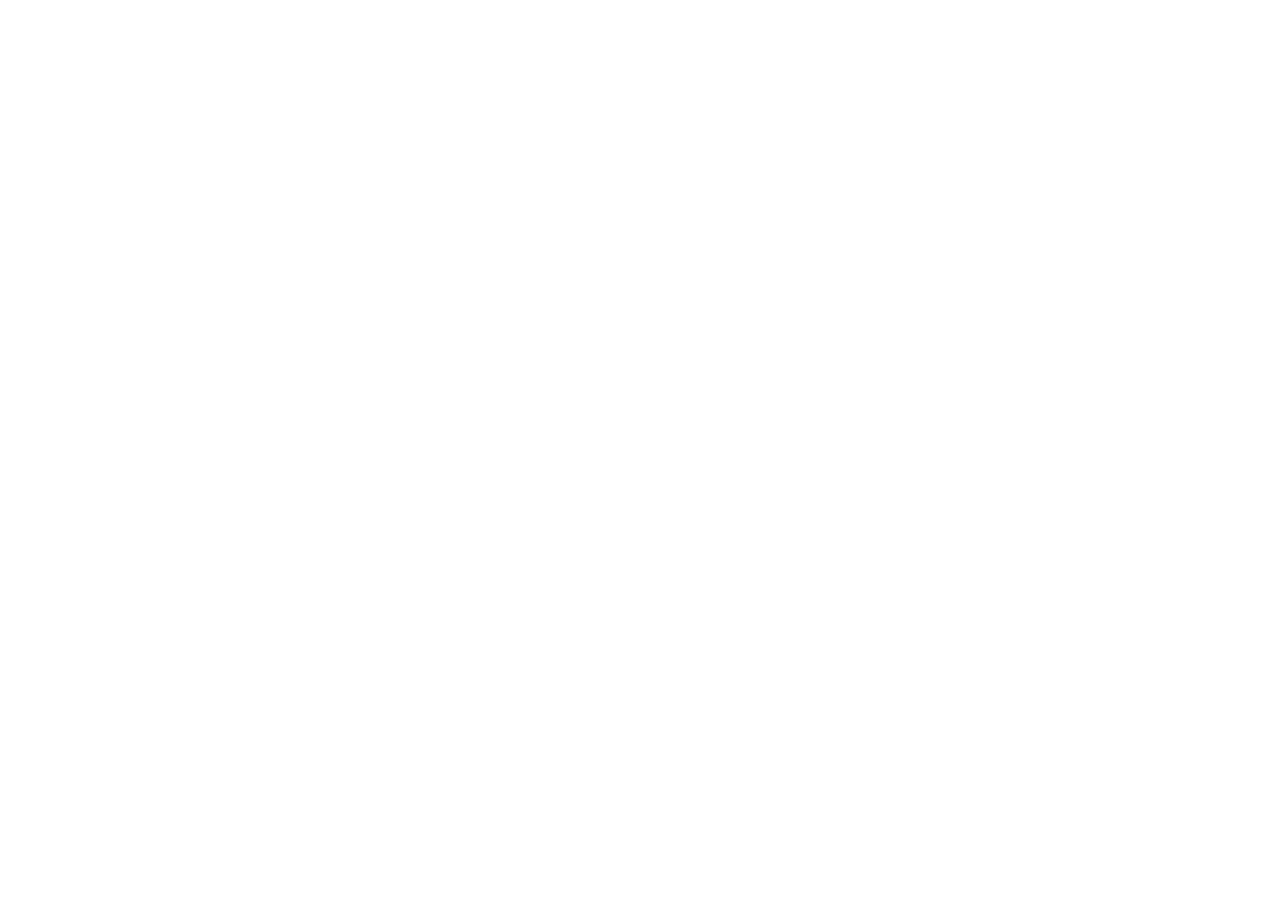
==== index1.html @ d9b3d9f6 "a new html" ====
<!DOCTYPE html>
<html lang="en">
<head>
    <meta charset="UTF-8">
    <meta name="viewport" content="width=device-width, initial-scale=1.0">
    <title>Spice</title>
</head>
<body>
    <style>
       .body{
           max-width: 1200px;
           margin: 0 auto;
           padding: 40px 0;
       }



       .parent { 
        display: grid; 
        grid-template-columns: repeat(10, 1fr); 
        grid-template-rows: repeat(4, 1fr); 
        grid-column-gap: 8px;
        grid-row-gap: 8px; 
        }
        .parent > div {
            bprder: 1px solid black;
            min-height: 50px;
        }
        
        .div1 { 
            grid-area: 3 / 9 / 5 / 11; 
            } 
        .div2 {
             grid-area: 1 / 9 / 3 / 11; 
             } 
        .div3 { 
            grid-area: 1 / 1 / 3 / 9;
             } 
        .div4 {
             grid-area: 3 / 1 / 4 / 9;
              } 
        .div5 { 
            grid-area: 4 / 1 / 5 / 9; 
            } 
</style>
</body>
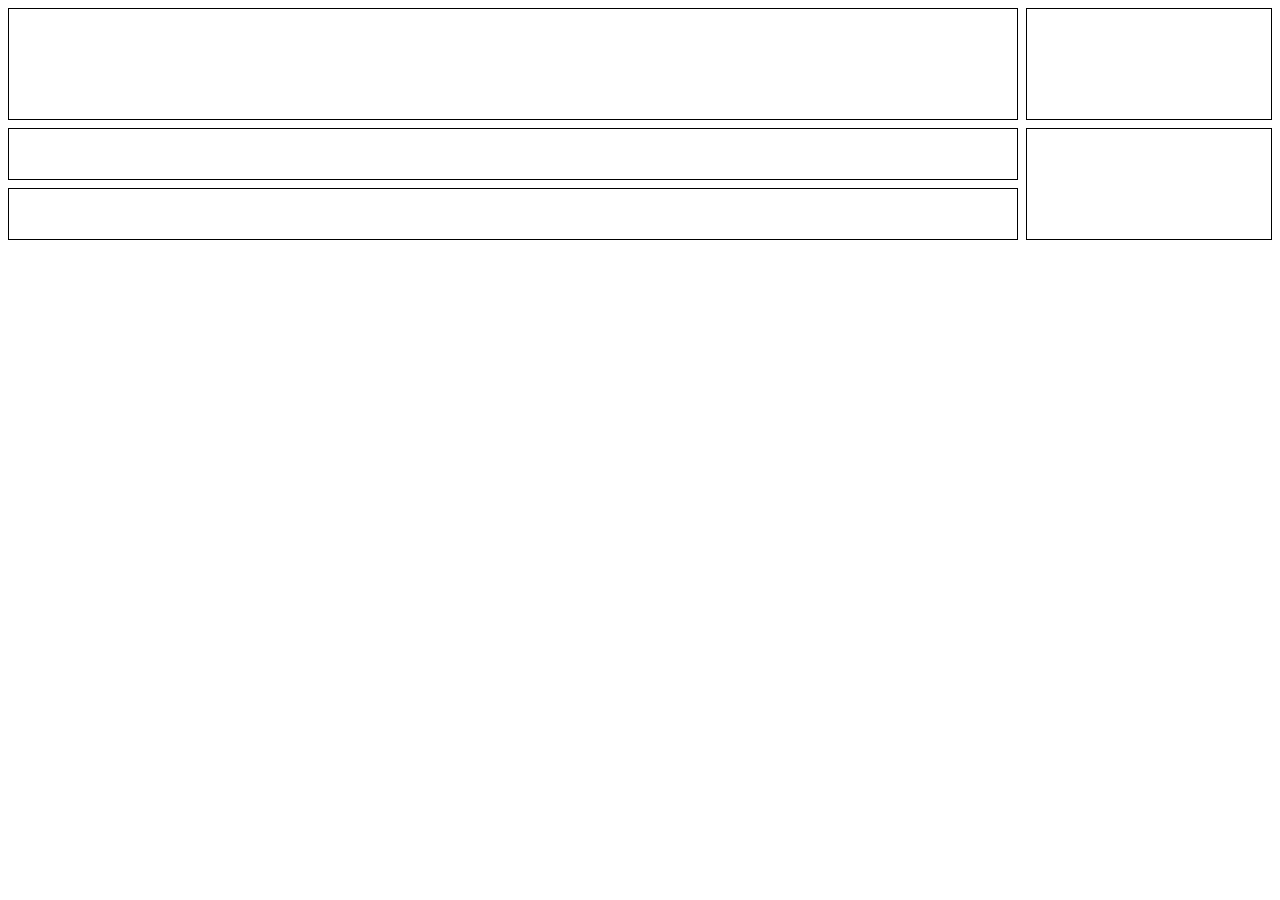
==== commit ab0922b4: "add photo" ====
--- a/index1.html
+++ b/index1.html
@@ -4,8 +4,7 @@
     <meta charset="UTF-8">
     <meta name="viewport" content="width=device-width, initial-scale=1.0">
     <title>Spice</title>
-</head>
-<body>
+
     <style>
        .body{
            max-width: 1200px;
@@ -23,7 +22,7 @@
         grid-row-gap: 8px; 
         }
         .parent > div {
-            bprder: 1px solid black;
+            border: 1px solid black;
             min-height: 50px;
         }
         
@@ -42,5 +41,16 @@
         .div5 { 
             grid-area: 4 / 1 / 5 / 9; 
             } 
-</style>
+        
+    </style>
+</head>
+<body>
+    <div class="parent"> 
+        <div class="div1"> </div> 
+        <div class="div2"> </div> 
+        <div class="div3"> <img src="assets/0c91864604c7dc297059f4cffc0e9a72.jpg" alt=""></div> 
+        <div class="div4"> </div> 
+        <div class="div5"> </div> 
+        </div>
+
 </body>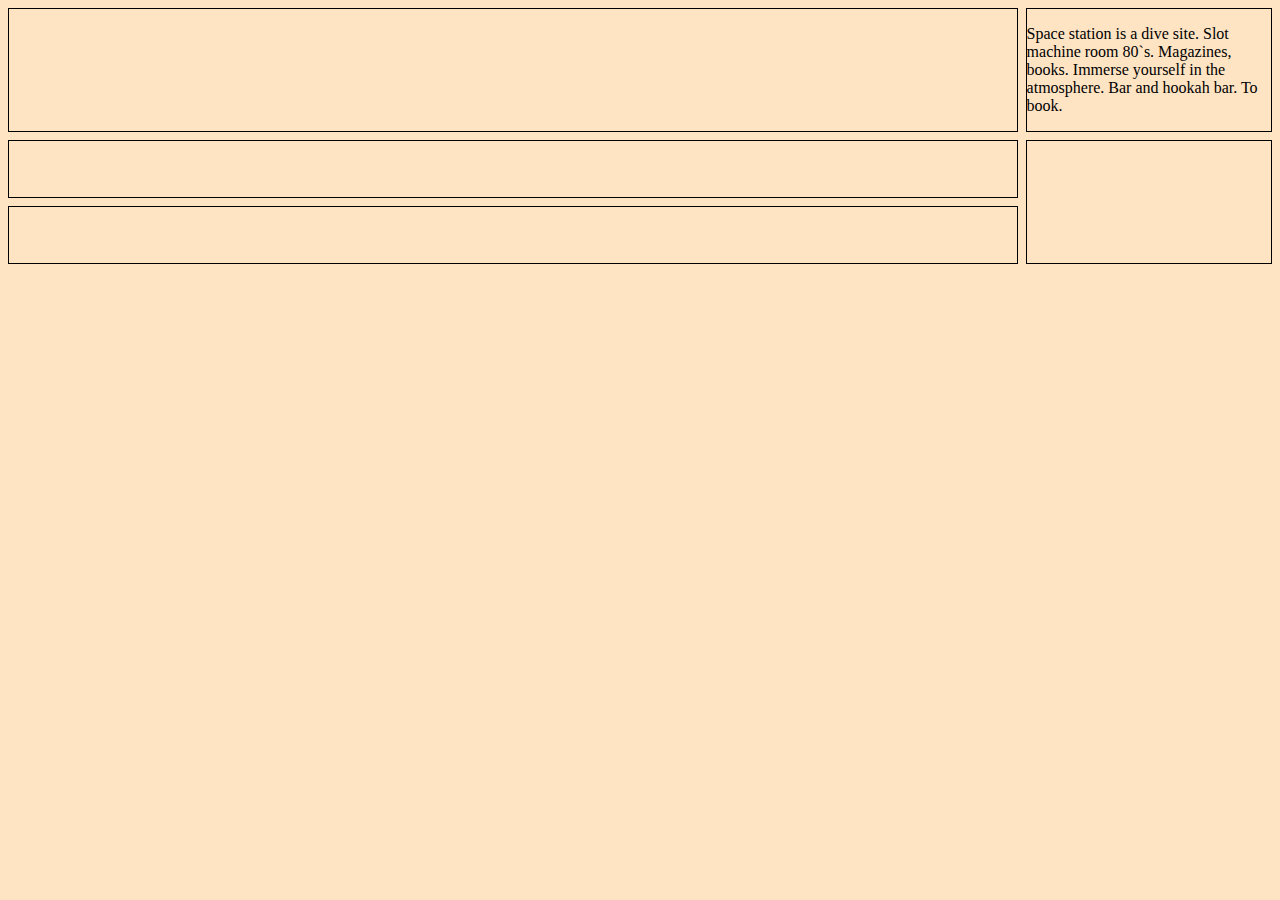
==== commit a4432de2: "add color" ====
--- a/index1.html
+++ b/index1.html
@@ -6,10 +6,13 @@
     <title>Spice</title>
 
     <style>
+        html{
+            background-color: bisque;
+        }
        .body{
            max-width: 1200px;
            margin: 0 auto;
-           padding: 40px 0;
+           padding: 20px 0;
        }
 
 
@@ -47,8 +50,19 @@
 <body>
     <div class="parent"> 
         <div class="div1"> </div> 
-        <div class="div2"> </div> 
-        <div class="div3"> <img src="assets/0c91864604c7dc297059f4cffc0e9a72.jpg" alt=""></div> 
+        <div class="div2"> 
+            <p>
+                Space station is a dive site. 
+                Slot machine room 80`s. 
+                Magazines, books. 
+                Immerse yourself in the atmosphere. 
+                Bar and hookah bar.  
+                To book.
+            </p>
+        </div> 
+        <div class="div3"> 
+            <img width="100%"  src="assets/0c91864604c7dc297059f4cffc0e9a72.jpg" alt="">
+        </div> 
         <div class="div4"> </div> 
         <div class="div5"> </div> 
         </div>
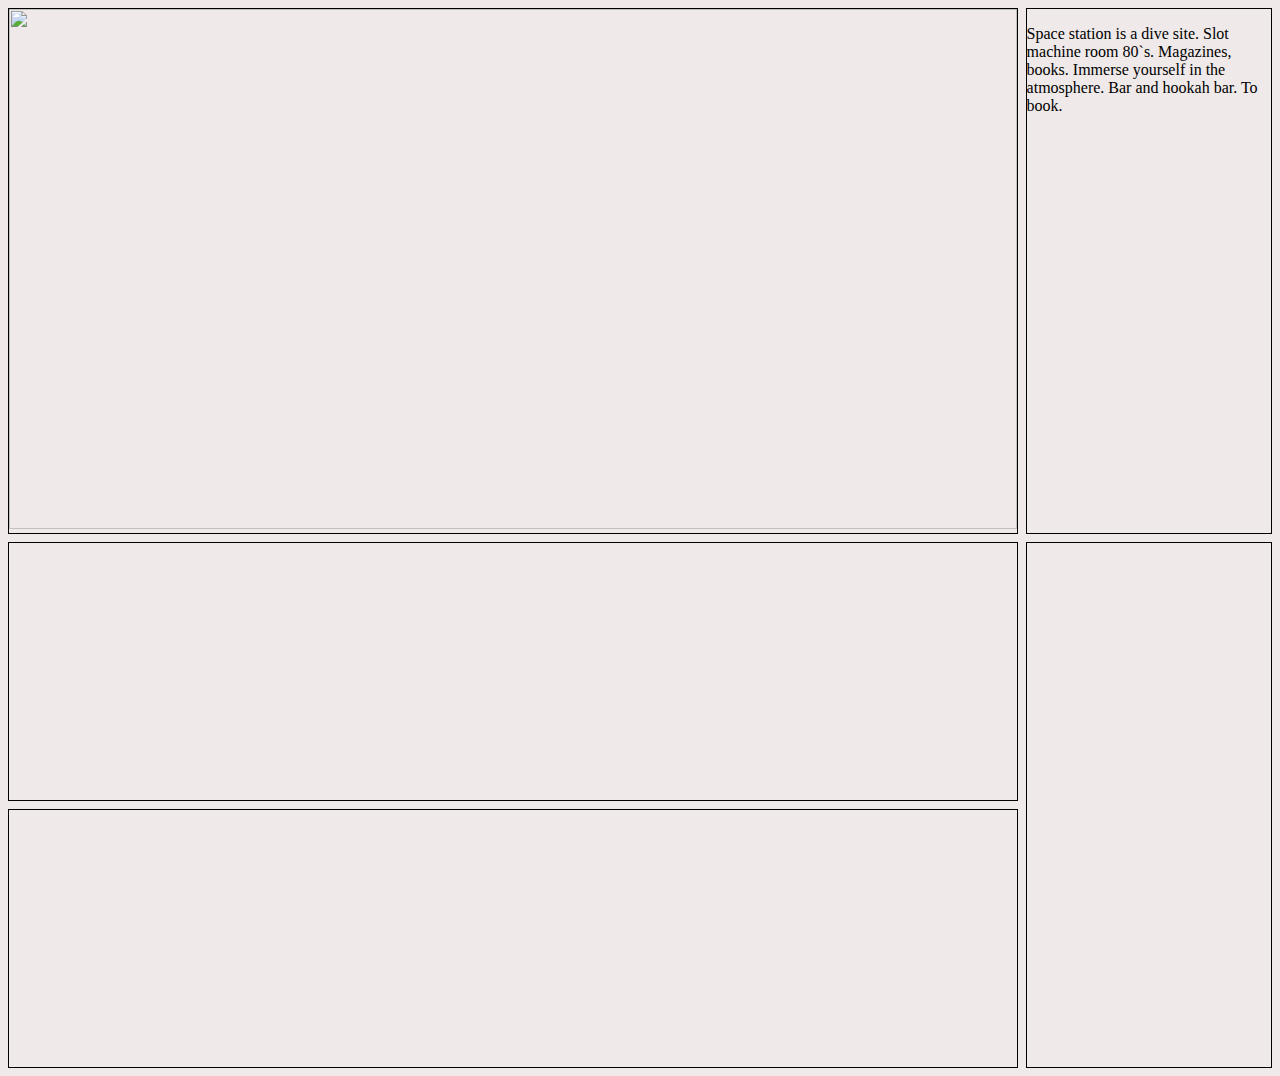
==== commit c06aeb1e: "change color" ====
--- a/index1.html
+++ b/index1.html
@@ -7,7 +7,7 @@
 
     <style>
         html{
-            background-color: bisque;
+            background-color: rgba(188, 162, 162, 0.23);
         }
        .body{
            max-width: 1200px;
@@ -61,7 +61,7 @@
             </p>
         </div> 
         <div class="div3"> 
-            <img width="100%"  src="assets/0c91864604c7dc297059f4cffc0e9a72.jpg" alt="">
+            <img width="100%" height="520px"  src="assets/0c91864604c7dc297059f4cffc0e9a72.jpg" alt="">
         </div> 
         <div class="div4"> </div> 
         <div class="div5"> </div> 
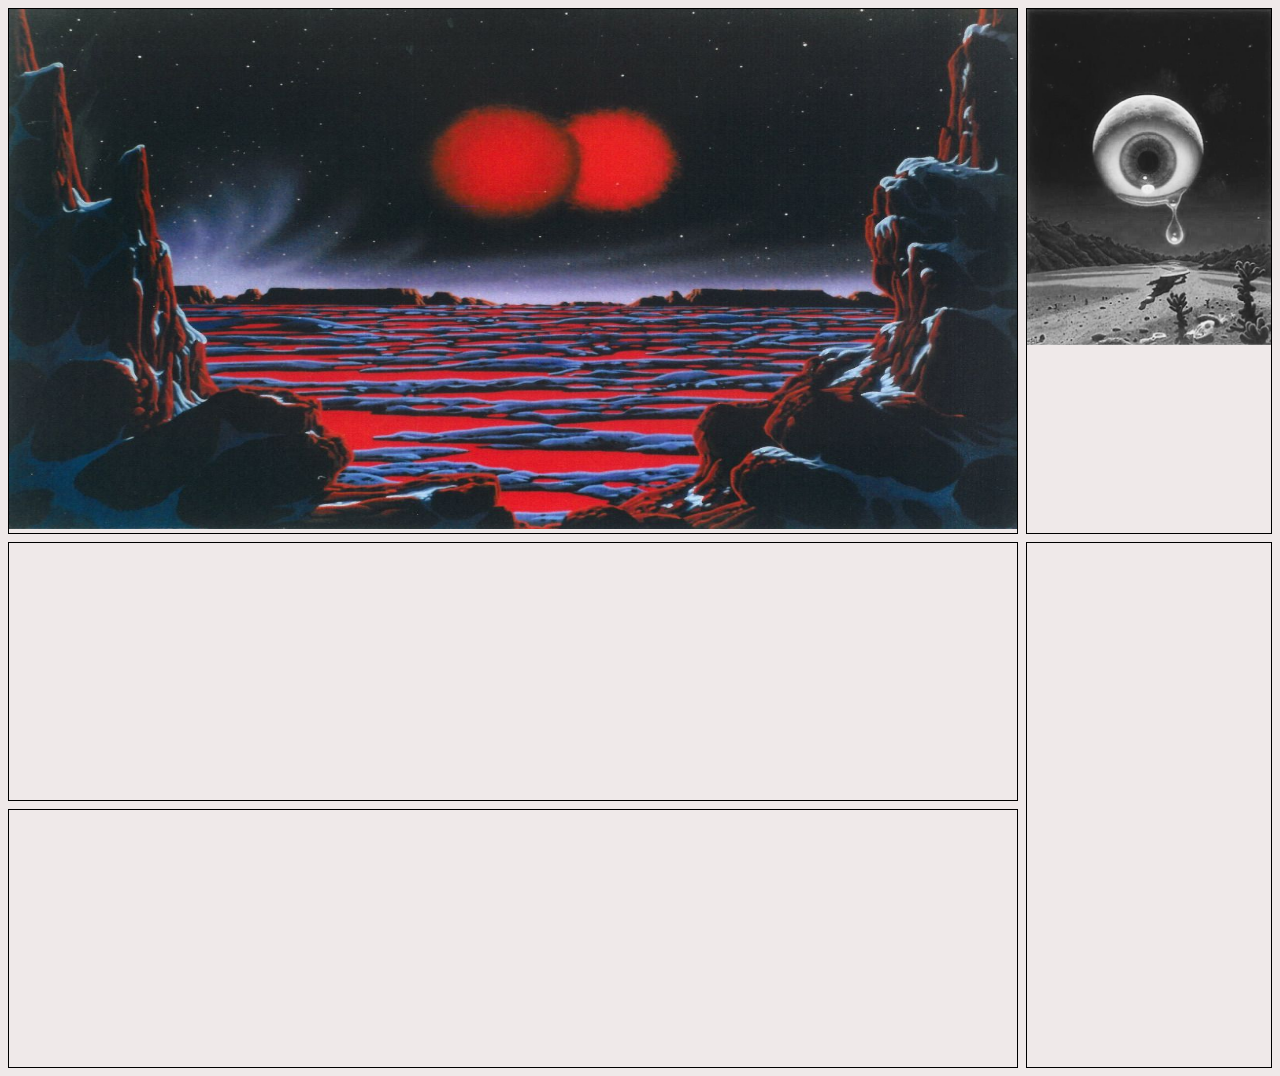
==== commit 57bb3eac: "add second pic" ====
--- a/index1.html
+++ b/index1.html
@@ -51,14 +51,7 @@
     <div class="parent"> 
         <div class="div1"> </div> 
         <div class="div2"> 
-            <p>
-                Space station is a dive site. 
-                Slot machine room 80`s. 
-                Magazines, books. 
-                Immerse yourself in the atmosphere. 
-                Bar and hookah bar.  
-                To book.
-            </p>
+            <img width="100%" src="assets/photo_2020-09-08 16.07.11.jpeg" alt="">
         </div> 
         <div class="div3"> 
             <img width="100%" height="520px"  src="assets/0c91864604c7dc297059f4cffc0e9a72.jpg" alt="">
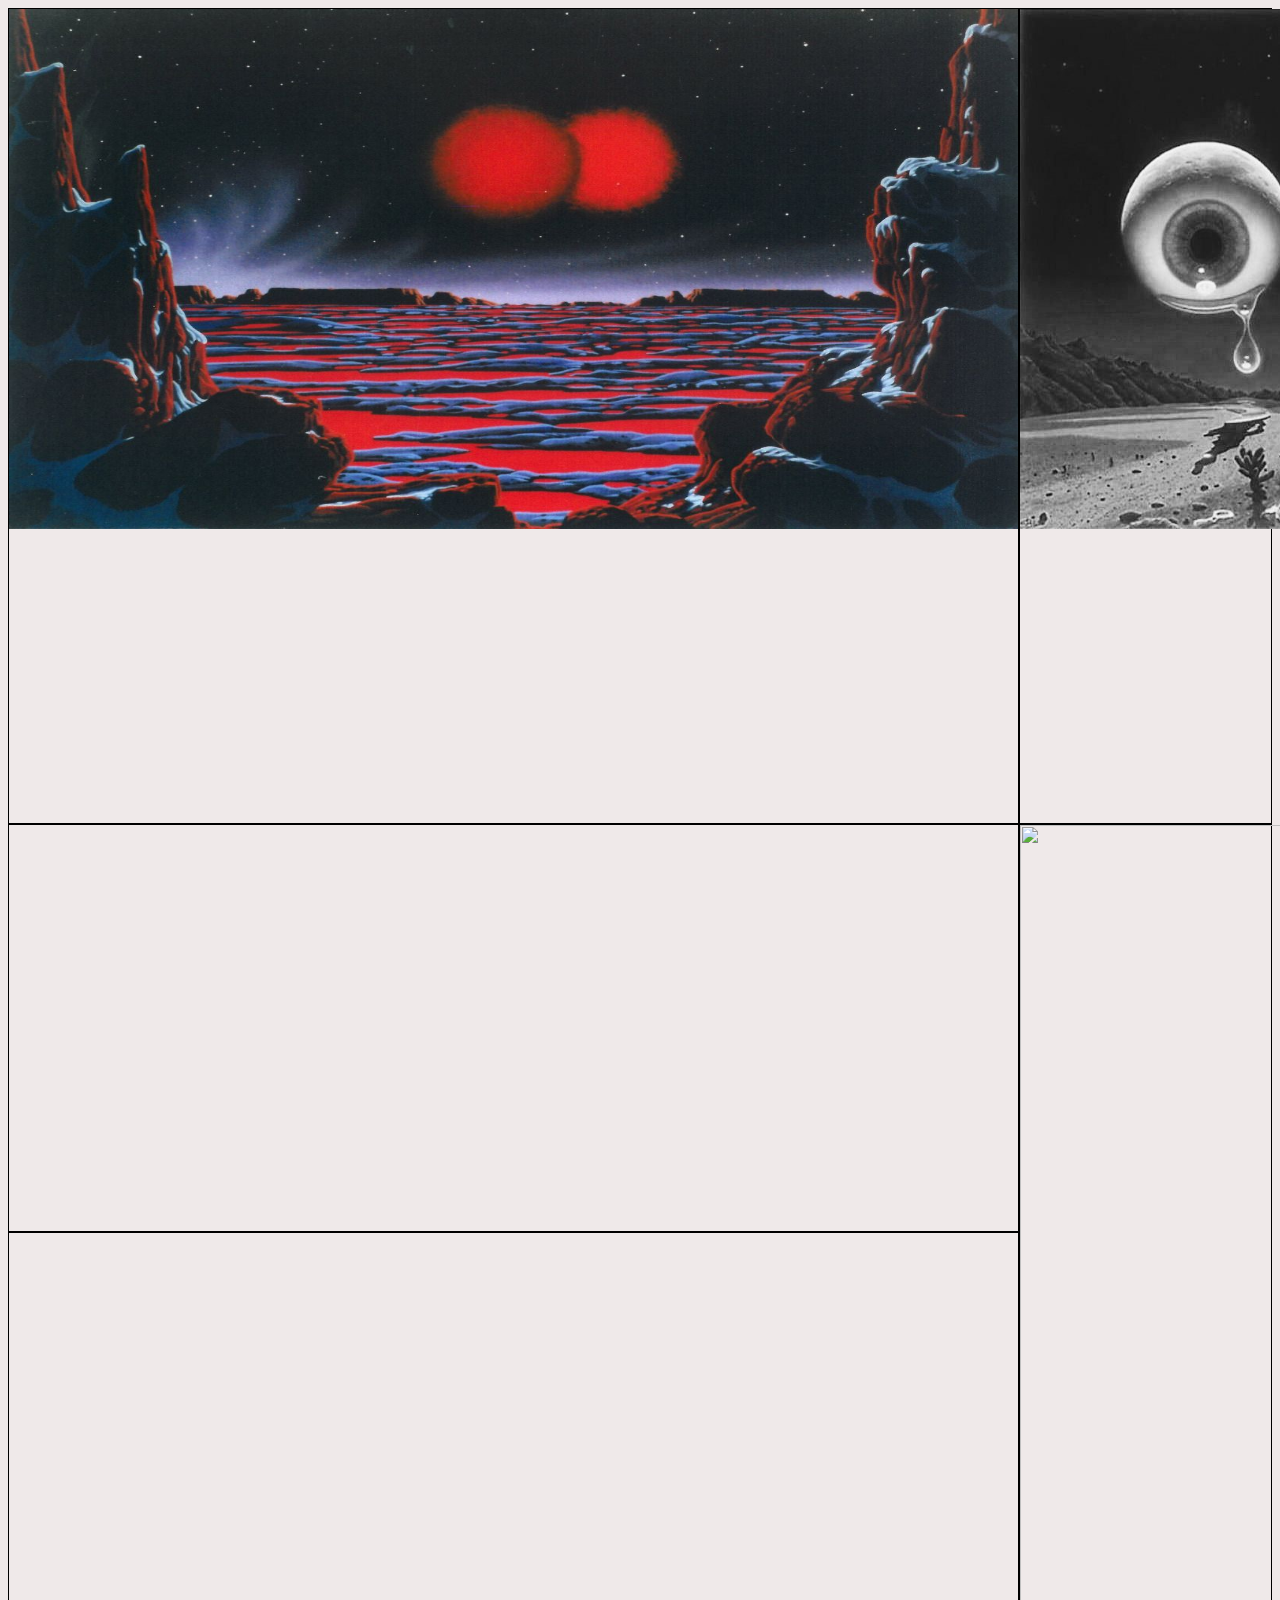
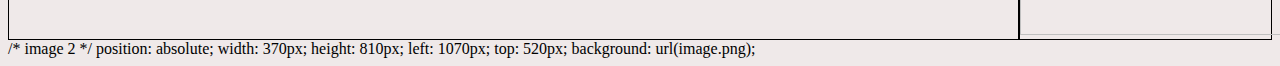
==== commit cc29e52e: "add pic" ====
--- a/index1.html
+++ b/index1.html
@@ -12,7 +12,7 @@
        .body{
            max-width: 1200px;
            margin: 0 auto;
-           padding: 20px 0;
+           padding: 40px 0;
        }
 
 
@@ -21,8 +21,8 @@
         display: grid; 
         grid-template-columns: repeat(10, 1fr); 
         grid-template-rows: repeat(4, 1fr); 
-        grid-column-gap: 8px;
-        grid-row-gap: 8px; 
+        grid-column-gap: 0px;
+        grid-row-gap: 0px; 
         }
         .parent > div {
             border: 1px solid black;
@@ -49,9 +49,9 @@
 </head>
 <body>
     <div class="parent"> 
-        <div class="div1"> </div> 
+        <div class="div1"> <img width="370px" height="810px" src="assets/10639697fc2c3d6a072dbd5c488c6b23.jpg" alt=""></div> 
         <div class="div2"> 
-            <img width="100%" src="assets/photo_2020-09-08 16.07.11.jpeg" alt="">
+            <img width="375px" height="520px" src="assets/photo_2020-09-08 16.07.11.jpeg" alt="">
         </div> 
         <div class="div3"> 
             <img width="100%" height="520px"  src="assets/0c91864604c7dc297059f4cffc0e9a72.jpg" alt="">
@@ -60,4 +60,15 @@
         <div class="div5"> </div> 
         </div>
 
-</body>+</body>
+
+/* image 2 */
+
+position: absolute;
+width: 370px;
+height: 810px;
+left: 1070px;
+top: 520px;
+
+background: url(image.png);
+
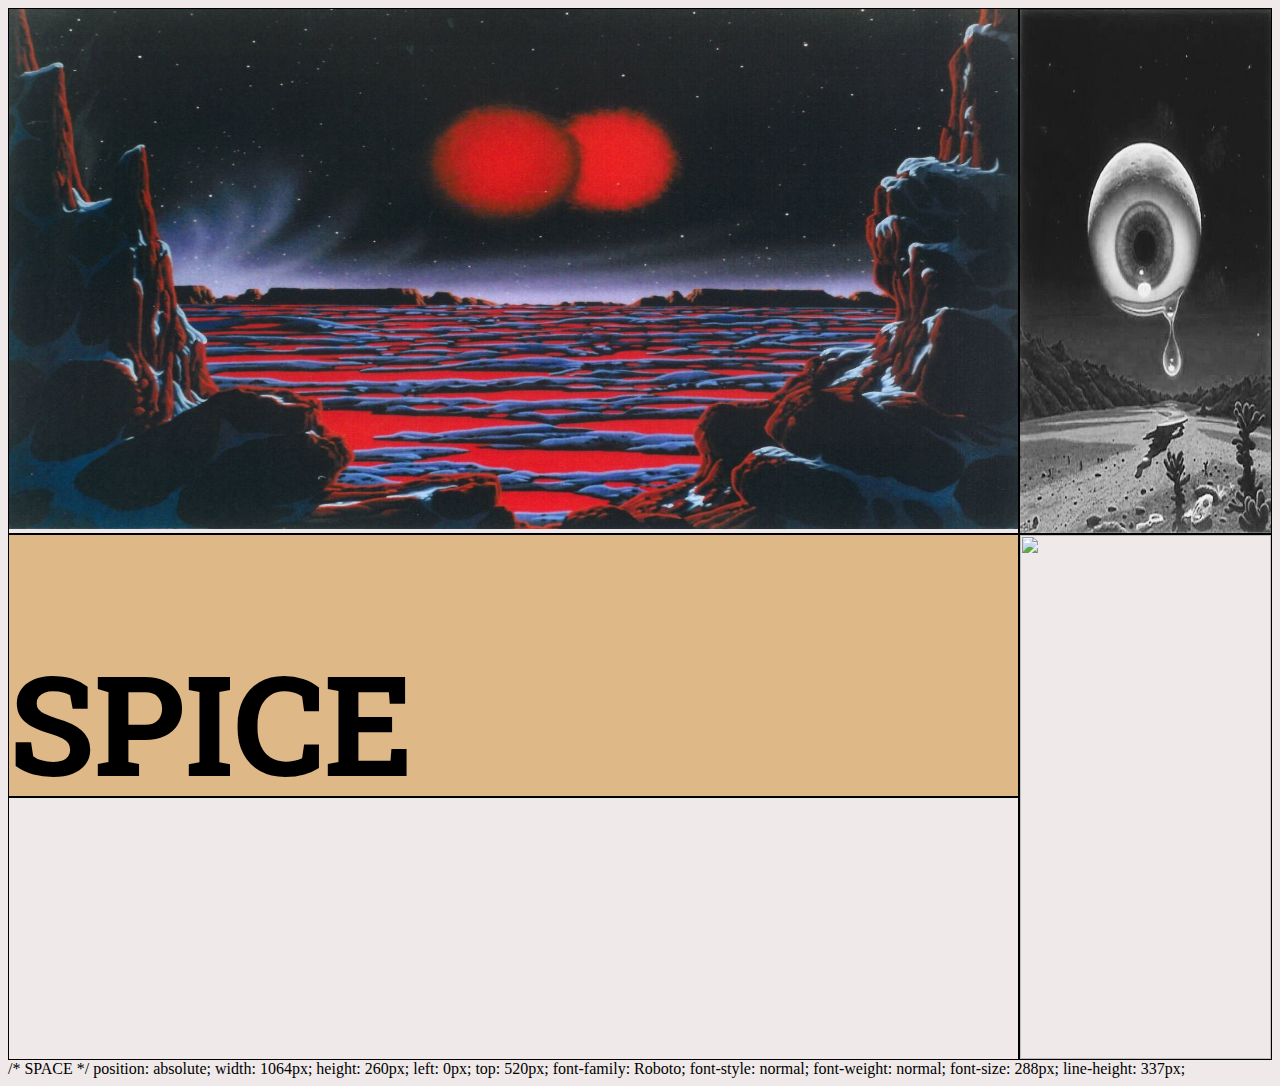
==== commit 069b6fad: "add color" ====
--- a/index1.html
+++ b/index1.html
@@ -14,7 +14,12 @@
            margin: 0 auto;
            padding: 40px 0;
        }
-
+        h1{font-family:'Roboto Slab', serif;
+           font-size: 140px;
+          
+           position: absolute;
+           
+        }
 
 
        .parent { 
@@ -39,6 +44,7 @@
             grid-area: 1 / 1 / 3 / 9;
              } 
         .div4 {
+            background-color: burlywood;
              grid-area: 3 / 1 / 4 / 9;
               } 
         .div5 { 
@@ -48,27 +54,44 @@
     </style>
 </head>
 <body>
+    <link href="https://fonts.googleapis.com/css2?family=Roboto+Slab:wght@300&display=swap" rel="stylesheet">
+    <link href="https://fonts.googleapis.com/css2?family=Space+Mono&display=swap" rel="stylesheet"> 
     <div class="parent"> 
-        <div class="div1"> <img width="370px" height="810px" src="assets/10639697fc2c3d6a072dbd5c488c6b23.jpg" alt=""></div> 
+        <div class="div1"> <img width="100%" height="100%
+            " src="assets/10639697fc2c3d6a072dbd5c488c6b23.jpg" alt="">
+        </div> 
         <div class="div2"> 
-            <img width="375px" height="520px" src="assets/photo_2020-09-08 16.07.11.jpeg" alt="">
+            <img width="100%" height="100%" src="assets/photo_2020-09-08 16.07.11.jpeg" alt="">
         </div> 
         <div class="div3"> 
             <img width="100%" height="520px"  src="assets/0c91864604c7dc297059f4cffc0e9a72.jpg" alt="">
+            
         </div> 
-        <div class="div4"> </div> 
-        <div class="div5"> </div> 
-        </div>
+        <div class="div4"> 
+            <h1 >
+                SPICE
+            </h1>
+        </div> 
+        <div class="div5"> 
+
+        </div> 
+    </div>
 
 </body>
 
-/* image 2 */
+/* SPACE */
 
 position: absolute;
-width: 370px;
-height: 810px;
-left: 1070px;
+width: 1064px;
+height: 260px;
+left: 0px;
 top: 520px;
 
-background: url(image.png);
+font-family: Roboto;
+font-style: normal;
+font-weight: normal;
+font-size: 288px;
+line-height: 337px;
 
+
+
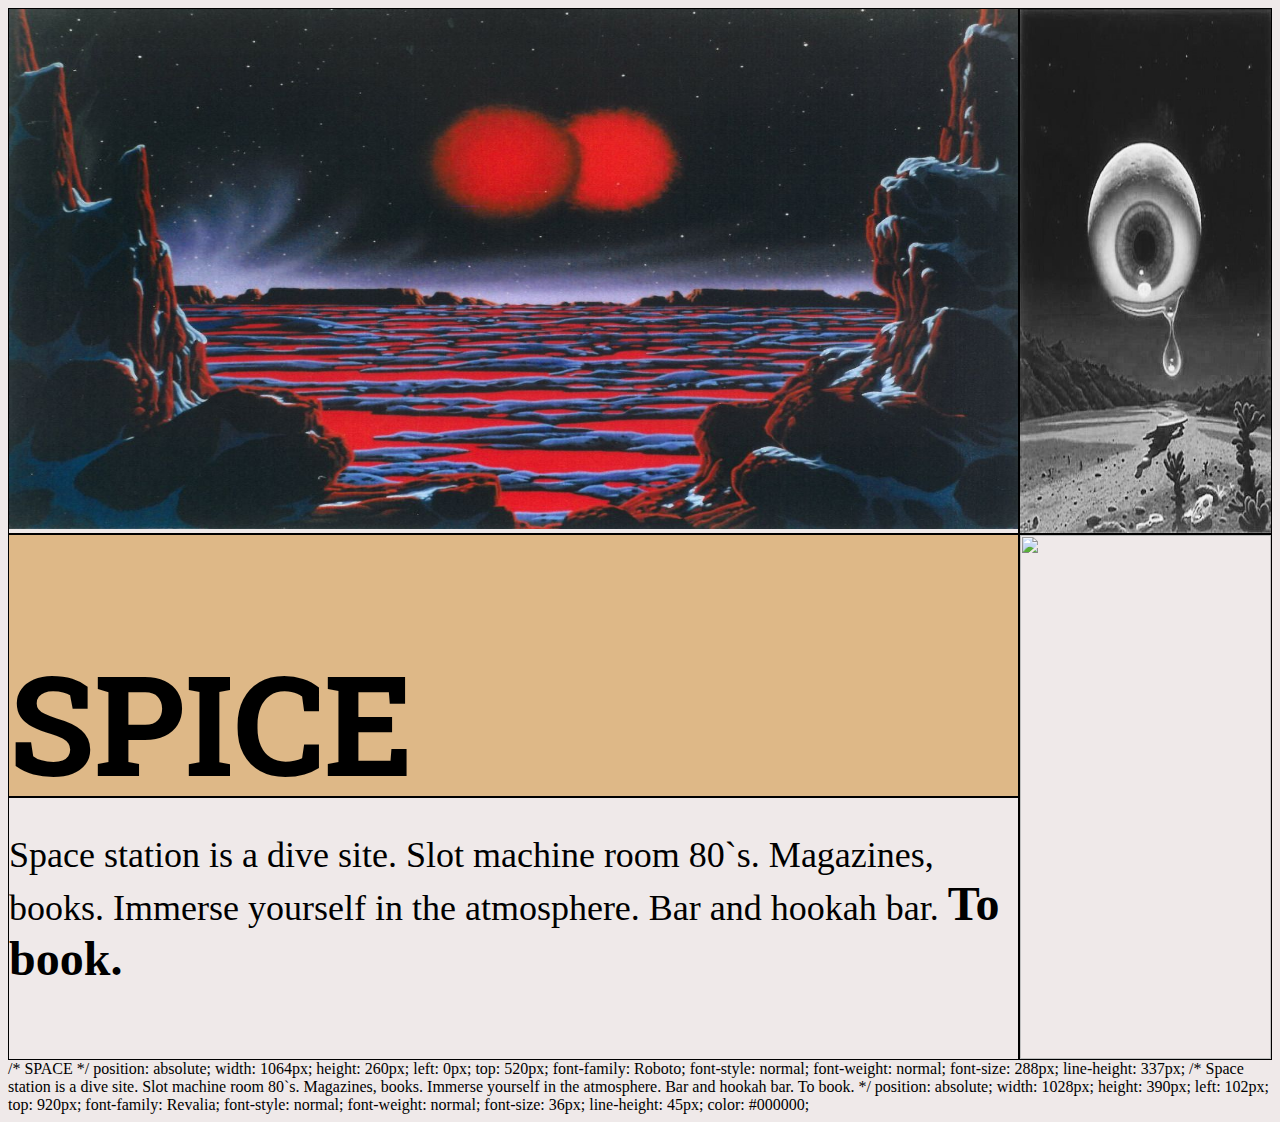
==== commit f1a1b06d: "add" ====
--- a/index1.html
+++ b/index1.html
@@ -73,6 +73,16 @@
             </h1>
         </div> 
         <div class="div5"> 
+            <p style=" position: static; font-size: 36px; width: 100%;" >
+                Space station is a dive site. 
+                Slot machine room 80`s. 
+                Magazines, books. 
+                Immerse yourself in the atmosphere. 
+                Bar and hookah bar.  
+               <b style="font-size: 48px"> To book.
+
+               </b>
+            </p>
 
         </div> 
     </div>
@@ -93,5 +103,21 @@
 font-size: 288px;
 line-height: 337px;
 
+/* Space station is a dive site. Slot machine room 80`s. Magazines, books. Immerse yourself in the atmosphere. Bar and hookah bar. To book. */
+
+position: absolute;
+width: 1028px;
+height: 390px;
+left: 102px;
+top: 920px;
+
+font-family: Revalia;
+font-style: normal;
+font-weight: normal;
+font-size: 36px;
+line-height: 45px;
+
+color: #000000;
 
 
+
